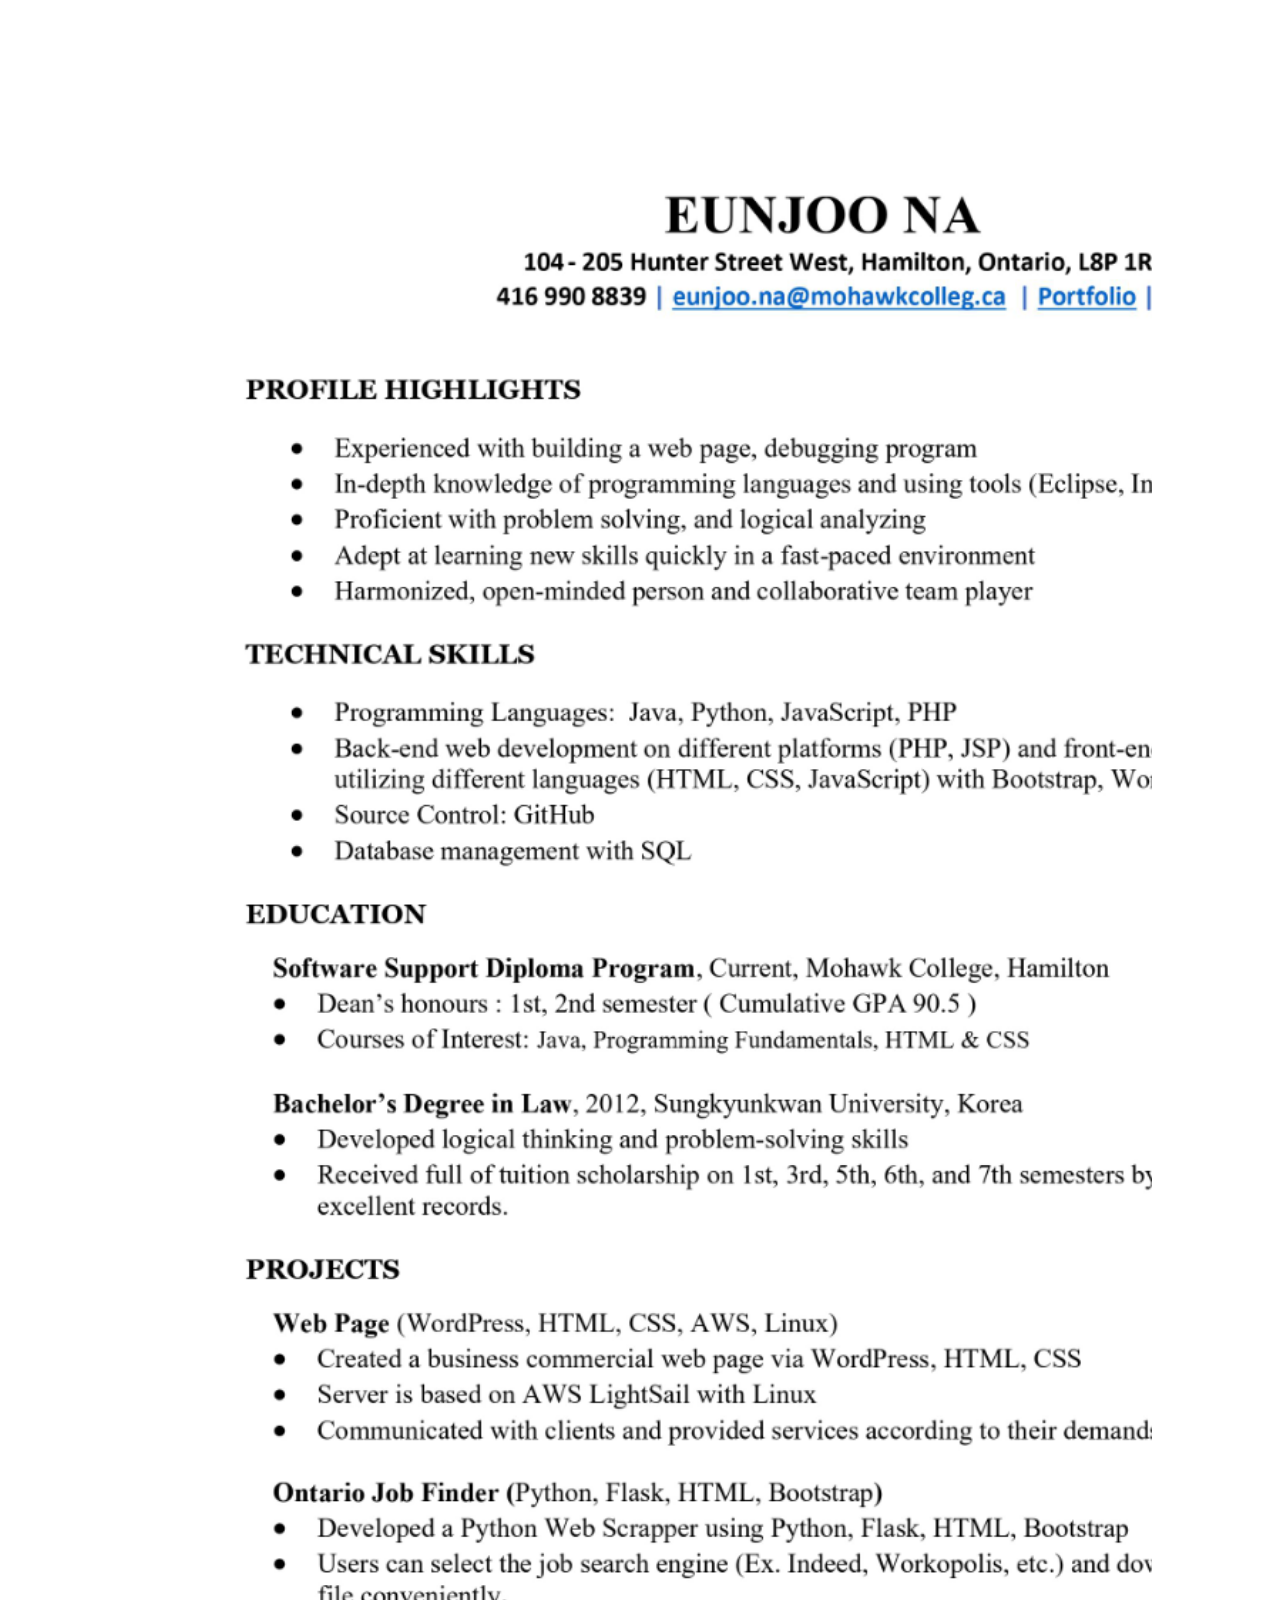
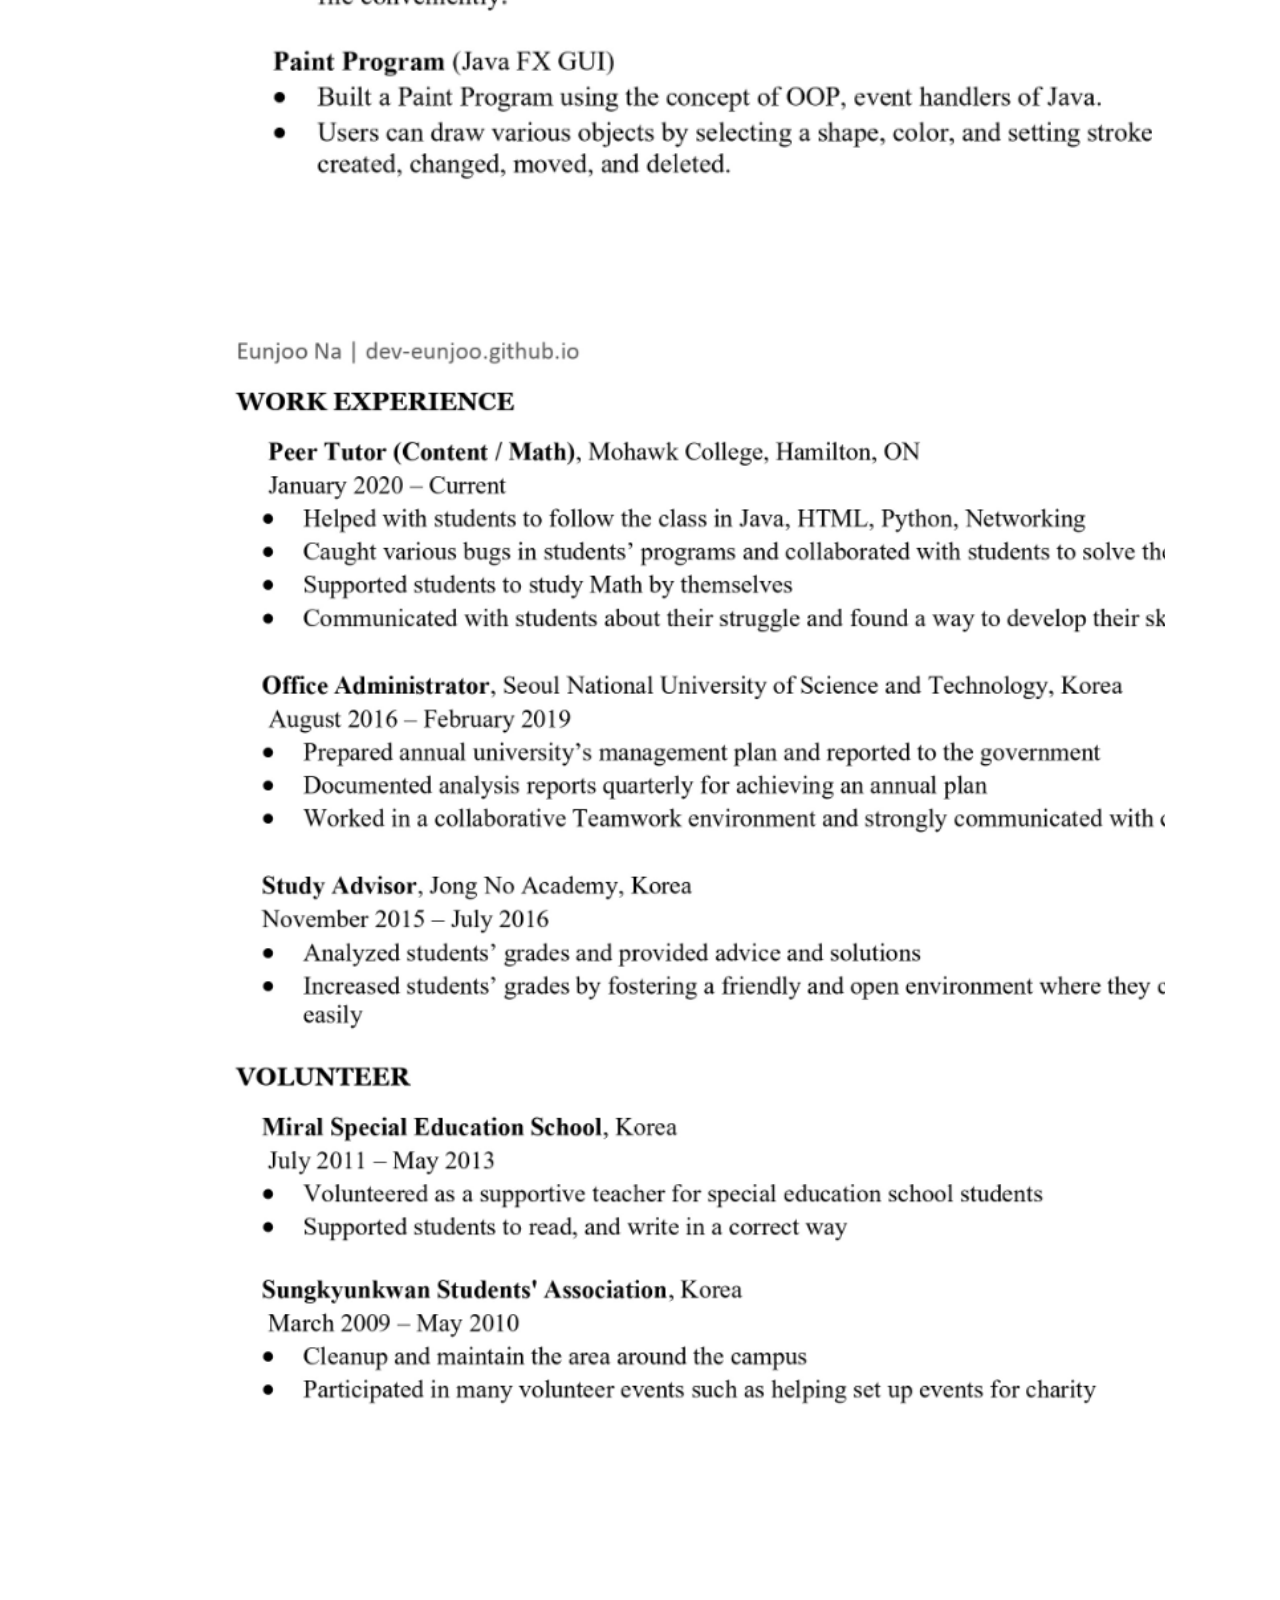
==== resume.html @ f65e585b "Main page" ====
<!DOCTYPE html>
<html lang="en">
<head>
    <meta charset="UTF-8">
    <meta name="viewport" content="width=device-width, initial-scale=1.0">
    <title>Document</title>
    <link rel="stylesheet" href="css/styles.css">
</head>
<body>
    <div id="resume1">
    </div>
    <div id="resume2"></div>
    </div>
</body>
</html>
---- css/styles.css ----
@font-face{
  src: url("../fonts/BMJUA_ttf.ttf");
  font-family: Jua;
}

body
{
    width: 100%;
    height: 100%;
    margin: 0px;
    padding-top: 80px; 
    overflow-x: hidden; 
}


nav{
  color: white;
  background-color: black;
  font-family: Jua;
}

nav a{
  color: white;
  font-size: 20px;
}

a:hover{
  color: yellowgreen;
}
.navbar{
  padding: 15px 0;
}

h2 {
  font-family: Jua;
}

#about {
  padding: 70px 0;
}

#skills{
  background-color: #d9d9d9;
  padding: 70px 0;
}

#portfolio{
  padding: 90px 0;
}

#contact{
  background-color: #d9d9d9;
  text-align: center;
  padding: 100px 0 180px 0;
}
.text-center{
  padding-left: 100px;
}

.lead{
  font-size: 23px;
  font-weight: 400;
}

footer{
  color: white;
  background-color: #343a40!important;
}

.copyright{
  background-color: #343a40!important;
}

header {
  background-image: url("../images/coding2.jpg");
  background-size: cover;
  background-position: center left;
  height: 400px;
  text-align: center;
  /*line-height: 670px;*/
  font-size: larger;
  line-height: 60px;
  box-shadow: inset 0 0 0 100vmax rgba(0, 0, 0, .50);
  padding: 150px;
  font-family: 'Noto Sans KR', sans-serif;
  
}

.masthead-subheading{
  font-size: 1.5em;
  margin: 20px 0;

}

.intro_original{
  display: none;
}

ul{
  list-style:none;
}

.intro_typing ul li.on {  
  display: inline-block; 
  animation-name: cursor; 
  animation-duration: 0.3s; 
  animation-iteration-count: infinite;  
} 


@keyframes cursor{ 
  0%{border-right: 1px solid #fff} 
  50%{border-right: 1px solid #000} 
  100%{border-right: 1px solid #fff} 
}

.row{
  flex-wrap: unset;
}

.projects{
  margin: 10px 0 50px 0;
  border: 1px solid white;
  padding: 50px;
  border-radius: 25px;
  background-color: #d9d9d9;
}

.projects h4{
  font-family: Jua;
  text-transform: uppercase;
  margin-bottom: 30px;
}

.projects div{
  border: 1px solid black;
}
.projects ul{
  border: 1px solid black;
}

.projects p{
  font-size: 19px;
  padding-bottom: 0;
}

#resume-link {
  padding-top: 30px;
  
}

#resume1{
  background-image: url("/images/resume1.PNG");
  background-size: cover;
  margin: 0 10%;
  height: 1500px;
  padding: 150px;
}

#resume2{
  background-image: url("/images/resume2.PNG");
  background-size: cover;
  margin: 0 9%;
  height: 1000px;
  padding: 200px;
}
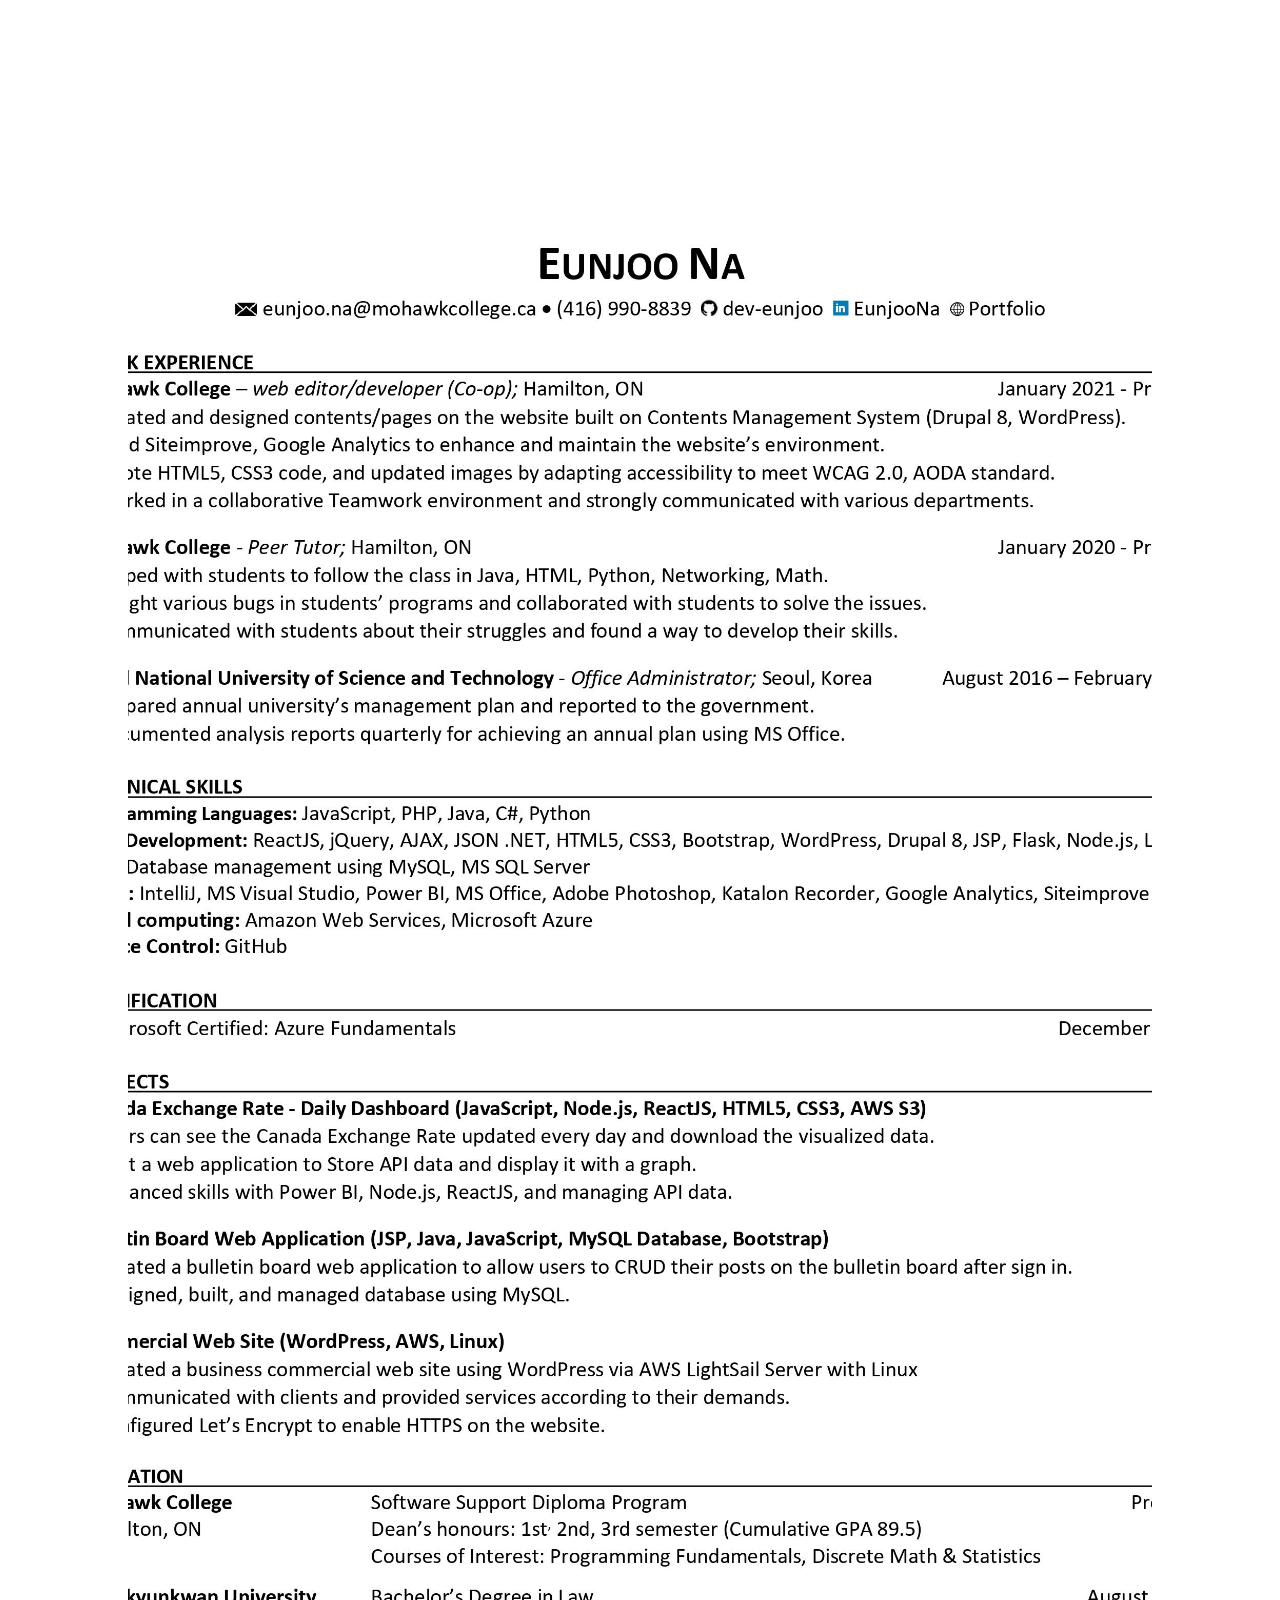
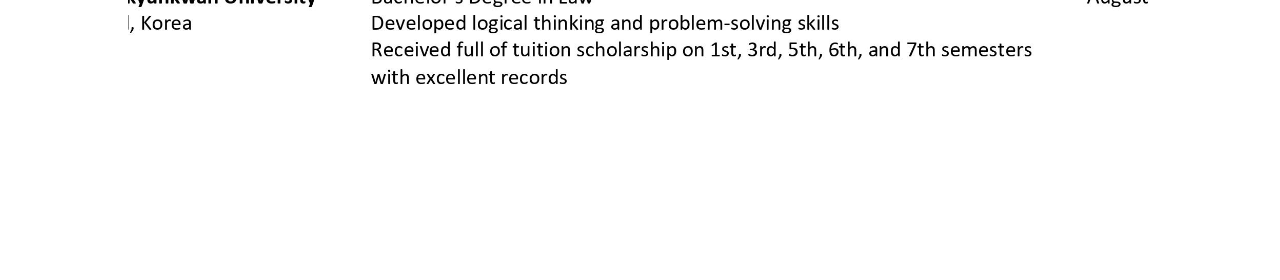
==== commit 1754bec7: "delete resume 2nd  page" ====
--- a/resume.html
+++ b/resume.html
@@ -9,7 +9,5 @@
 <body>
     <div id="resume1">
     </div>
-    <div id="resume2"></div>
-    </div>
 </body>
-</html>+</html>
--- a/css/styles.css
+++ b/css/styles.css
@@ -40,7 +40,7 @@
 }
 
 #skills{
-  background-color: #d9d9d9;
+  background-color: lavender;
   padding: 70px 0;
 }
 
@@ -49,7 +49,7 @@
 }
 
 #contact{
-  background-color: #d9d9d9;
+  background-color: lavender;
   text-align: center;
   padding: 100px 0 180px 0;
 }
@@ -123,12 +123,10 @@
   border: 1px solid white;
   padding: 50px;
   border-radius: 25px;
-  background-color: #d9d9d9;
+  background-color: lavender;
 }
 
-.projects h4{
-  font-family: Jua;
-  text-transform: uppercase;
+.projects h3{
   margin-bottom: 30px;
 }
 
@@ -150,18 +148,25 @@
 }
 
 #resume1{
-  background-image: url("/images/resume1.PNG");
+  background-image: url("/images/Resume.jpg");
   background-size: cover;
   margin: 0 10%;
   height: 1500px;
   padding: 150px;
+  /* height: 100%;
+
+  /* Center and scale the image nicely */
+  background-position: center;
+  background-repeat: no-repeat;
+  background-size: cover; */
 }
 
 #resume2{
-  background-image: url("/images/resume2.PNG");
+  background-image: url("/images/2.jpg");
   background-size: cover;
   margin: 0 9%;
-  height: 1000px;
+  height: 1300px;
   padding: 200px;
+
 }
 
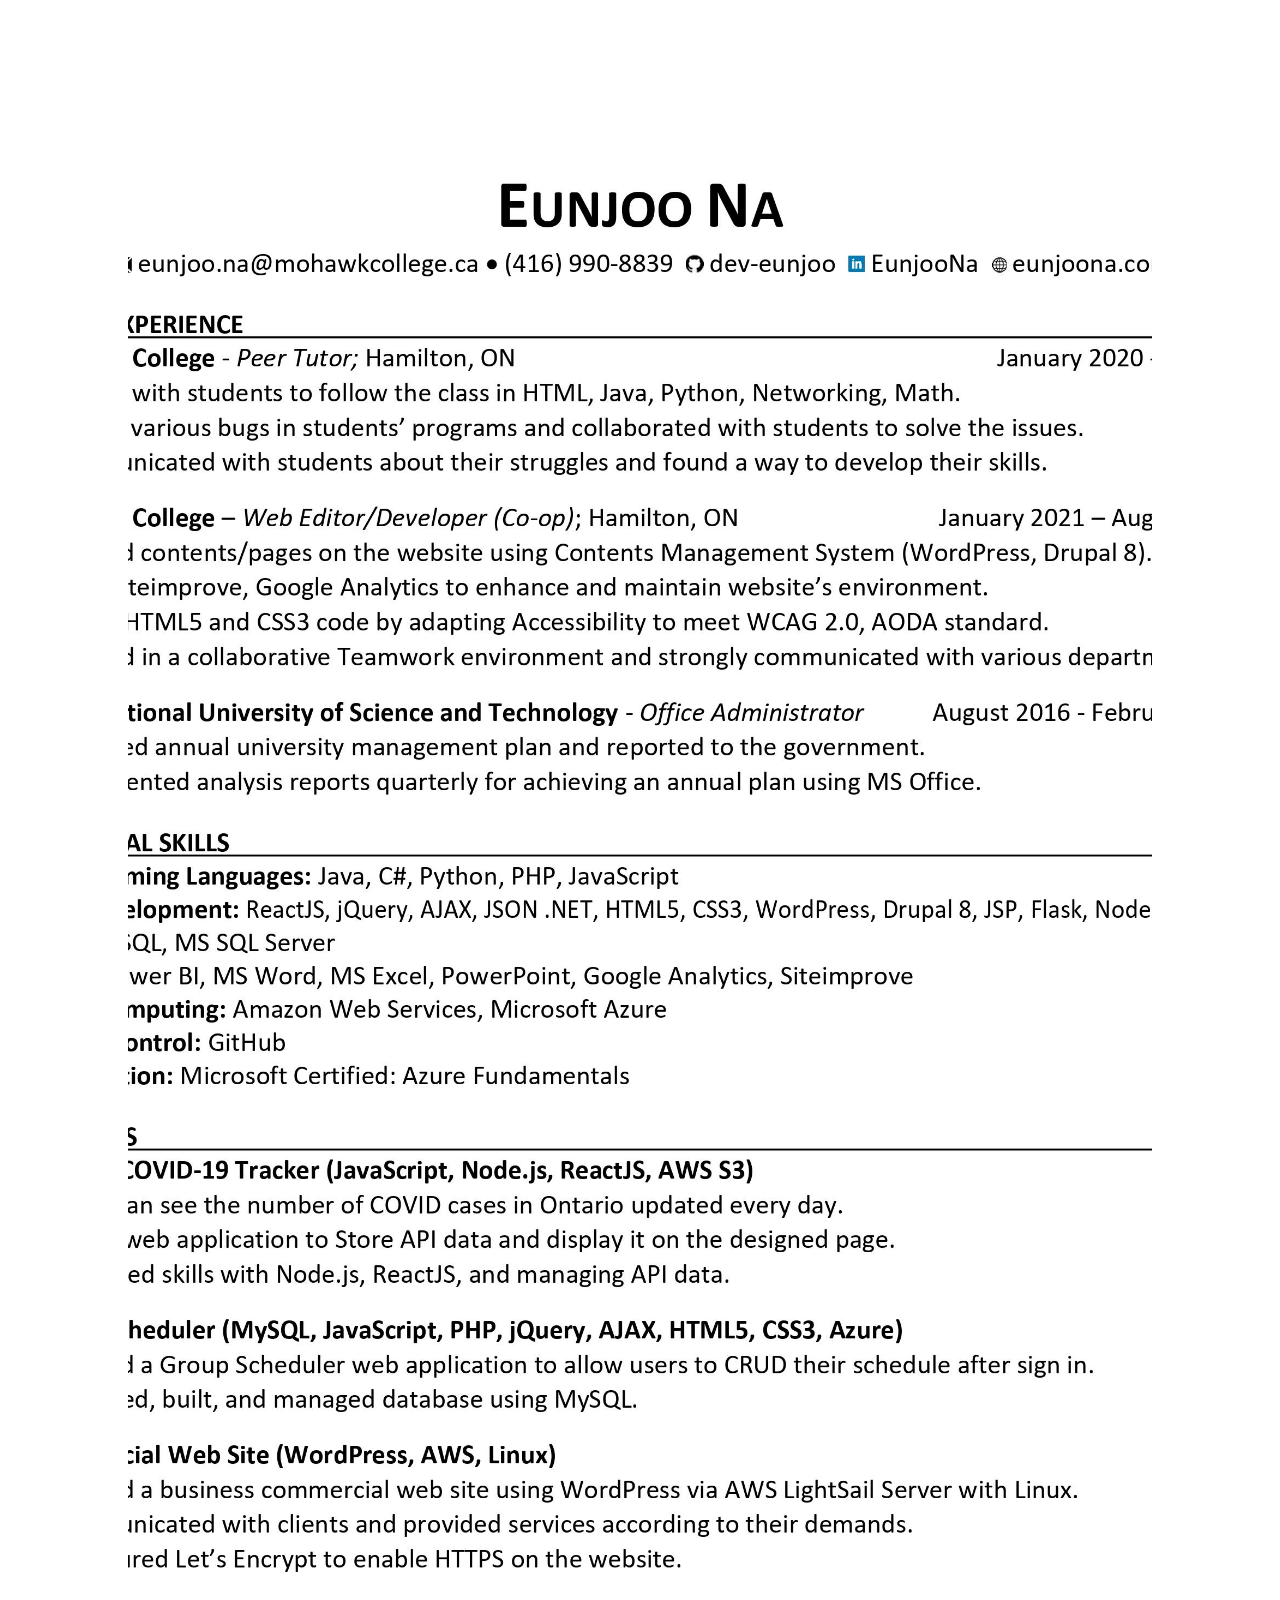
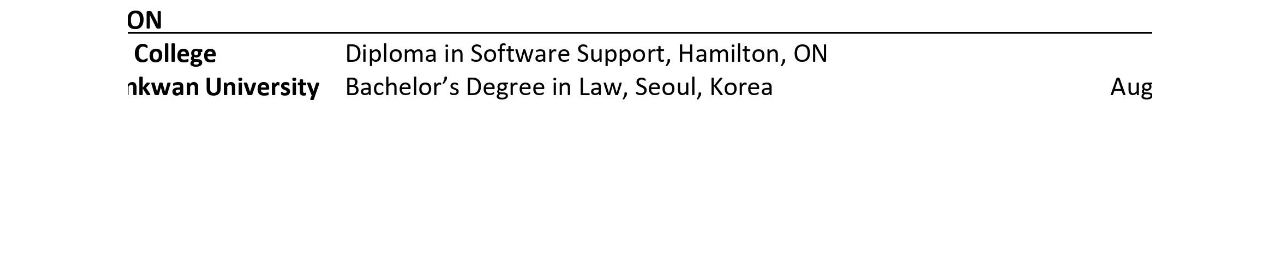
==== commit b21f3a69: "added new project" ====
--- a/resume.html
+++ b/resume.html
@@ -1,13 +1,12 @@
 <!DOCTYPE html>
 <html lang="en">
-<head>
-    <meta charset="UTF-8">
-    <meta name="viewport" content="width=device-width, initial-scale=1.0">
+  <head>
+    <meta charset="UTF-8" />
+    <meta name="viewport" content="width=device-width, initial-scale=1.0" />
     <title>Document</title>
-    <link rel="stylesheet" href="css/styles.css">
-</head>
-<body>
-    <div id="resume1">
-    </div>
-</body>
+    <link rel="stylesheet" href="css/styles.css" />
+  </head>
+  <body>
+    <div id="resume"></div>
+  </body>
 </html>
--- a/css/styles.css
+++ b/css/styles.css
@@ -1,74 +1,63 @@
-@font-face{
-  src: url("../fonts/BMJUA_ttf.ttf");
-  font-family: Jua;
+body {
+  width: 100%;
+  height: 100%;
+  margin: 0px;
+  padding-top: 80px;
+  overflow-x: hidden;
+  font-family: "Noto Sans KR", sans-serif;
 }
 
-body
-{
-    width: 100%;
-    height: 100%;
-    margin: 0px;
-    padding-top: 80px; 
-    overflow-x: hidden; 
+nav {
+  color: white;
+  background-color: black;
 }
 
-
-nav{
-  color: white;
-  background-color: black;
-  font-family: Jua;
-}
-
-nav a{
+nav a {
   color: white;
   font-size: 20px;
 }
 
-a:hover{
+a:hover {
   color: yellowgreen;
 }
-.navbar{
+.navbar {
   padding: 15px 0;
-}
-
-h2 {
-  font-family: Jua;
 }
 
 #about {
   padding: 70px 0;
 }
 
-#skills{
-  background-color: lavender;
+#skills {
+  background-color: aliceblue;
   padding: 70px 0;
 }
 
-#portfolio{
+#portfolio {
   padding: 90px 0;
 }
 
-#contact{
-  background-color: lavender;
+#contact {
+  background-color: aliceblue;
   text-align: center;
   padding: 100px 0 180px 0;
 }
-.text-center{
+.text-center {
   padding-left: 100px;
 }
 
-.lead{
+.lead {
   font-size: 23px;
   font-weight: 400;
 }
 
-footer{
+footer {
   color: white;
-  background-color: #343a40!important;
+  background-color: #343a40 !important;
 }
 
-.copyright{
-  background-color: #343a40!important;
+.copyright {
+  background-color: #343a40 !important;
 }
 
 header {
@@ -80,74 +69,76 @@
   /*line-height: 670px;*/
   font-size: larger;
   line-height: 60px;
-  box-shadow: inset 0 0 0 100vmax rgba(0, 0, 0, .50);
+  box-shadow: inset 0 0 0 100vmax rgba(0, 0, 0, 0.5);
   padding: 150px;
-  font-family: 'Noto Sans KR', sans-serif;
-  
+  font-family: "Noto Sans KR", sans-serif;
 }
 
-.masthead-subheading{
+.masthead-subheading {
   font-size: 1.5em;
   margin: 20px 0;
-
 }
 
-.intro_original{
+.intro_original {
   display: none;
 }
 
-ul{
-  list-style:none;
+ul {
+  list-style: none;
 }
 
-.intro_typing ul li.on {  
-  display: inline-block; 
-  animation-name: cursor; 
-  animation-duration: 0.3s; 
-  animation-iteration-count: infinite;  
-} 
-
-
-@keyframes cursor{ 
-  0%{border-right: 1px solid #fff} 
-  50%{border-right: 1px solid #000} 
-  100%{border-right: 1px solid #fff} 
+.intro_typing ul li.on {
+  display: inline-block;
+  animation-name: cursor;
+  animation-duration: 0.3s;
+  animation-iteration-count: infinite;
 }
 
-.row{
+@keyframes cursor {
+  0% {
+    border-right: 1px solid #fff;
+  }
+  50% {
+    border-right: 1px solid #000;
+  }
+  100% {
+    border-right: 1px solid #fff;
+  }
+}
+
+.row {
   flex-wrap: unset;
 }
 
-.projects{
+.projects {
   margin: 10px 0 50px 0;
   border: 1px solid white;
   padding: 50px;
   border-radius: 25px;
-  background-color: lavender;
+  background-color: aliceblue;
 }
 
-.projects h3{
+.projects h3 {
   margin-bottom: 30px;
 }
 
-.projects div{
+.projects div {
   border: 1px solid black;
 }
-.projects ul{
+.projects ul {
   border: 1px solid black;
 }
 
-.projects p{
+.projects p {
   font-size: 19px;
   padding-bottom: 0;
 }
 
 #resume-link {
   padding-top: 30px;
-  
 }
 
-#resume1{
+#resume {
   background-image: url("/images/Resume.jpg");
   background-size: cover;
   margin: 0 10%;
@@ -158,15 +149,5 @@
   /* Center and scale the image nicely */
   background-position: center;
   background-repeat: no-repeat;
-  background-size: cover; */
+  background-size: cover;
 }
-
-#resume2{
-  background-image: url("/images/2.jpg");
-  background-size: cover;
-  margin: 0 9%;
-  height: 1300px;
-  padding: 200px;
-
-}
-
